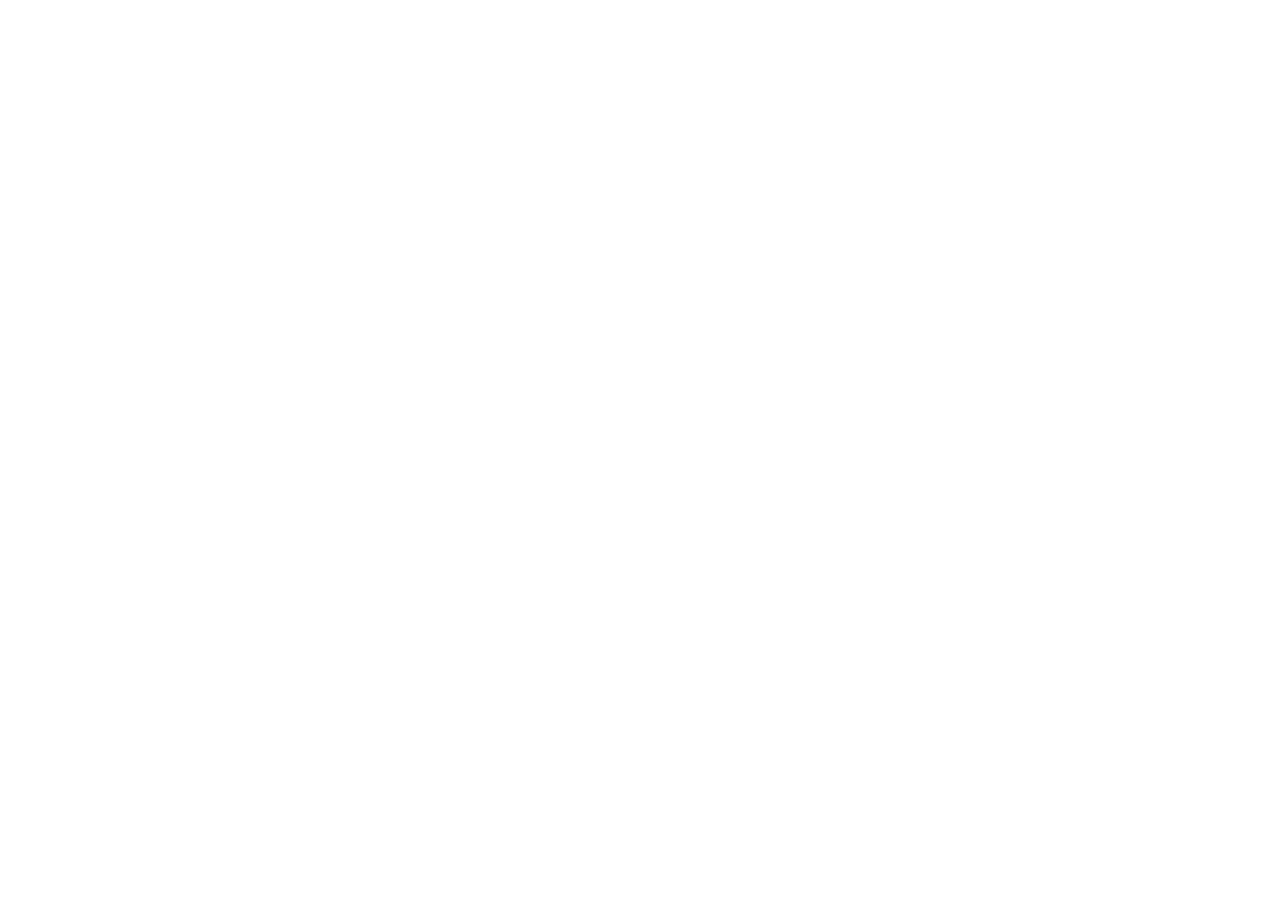
==== root/index.html @ d104498f "1st" ====
<!DOCTYPE html>
<html>

<head>
    <meta charset="UTF-8">
    <title>title</title>
    <link rel="stylesheet" href="//fonts.googleapis.com/css?family=font1|font2|etc" type="text/css">
    <link rel="stylesheet" href="stylesheet.css" type="text/css">
</head>

<body>

</body>

</html>
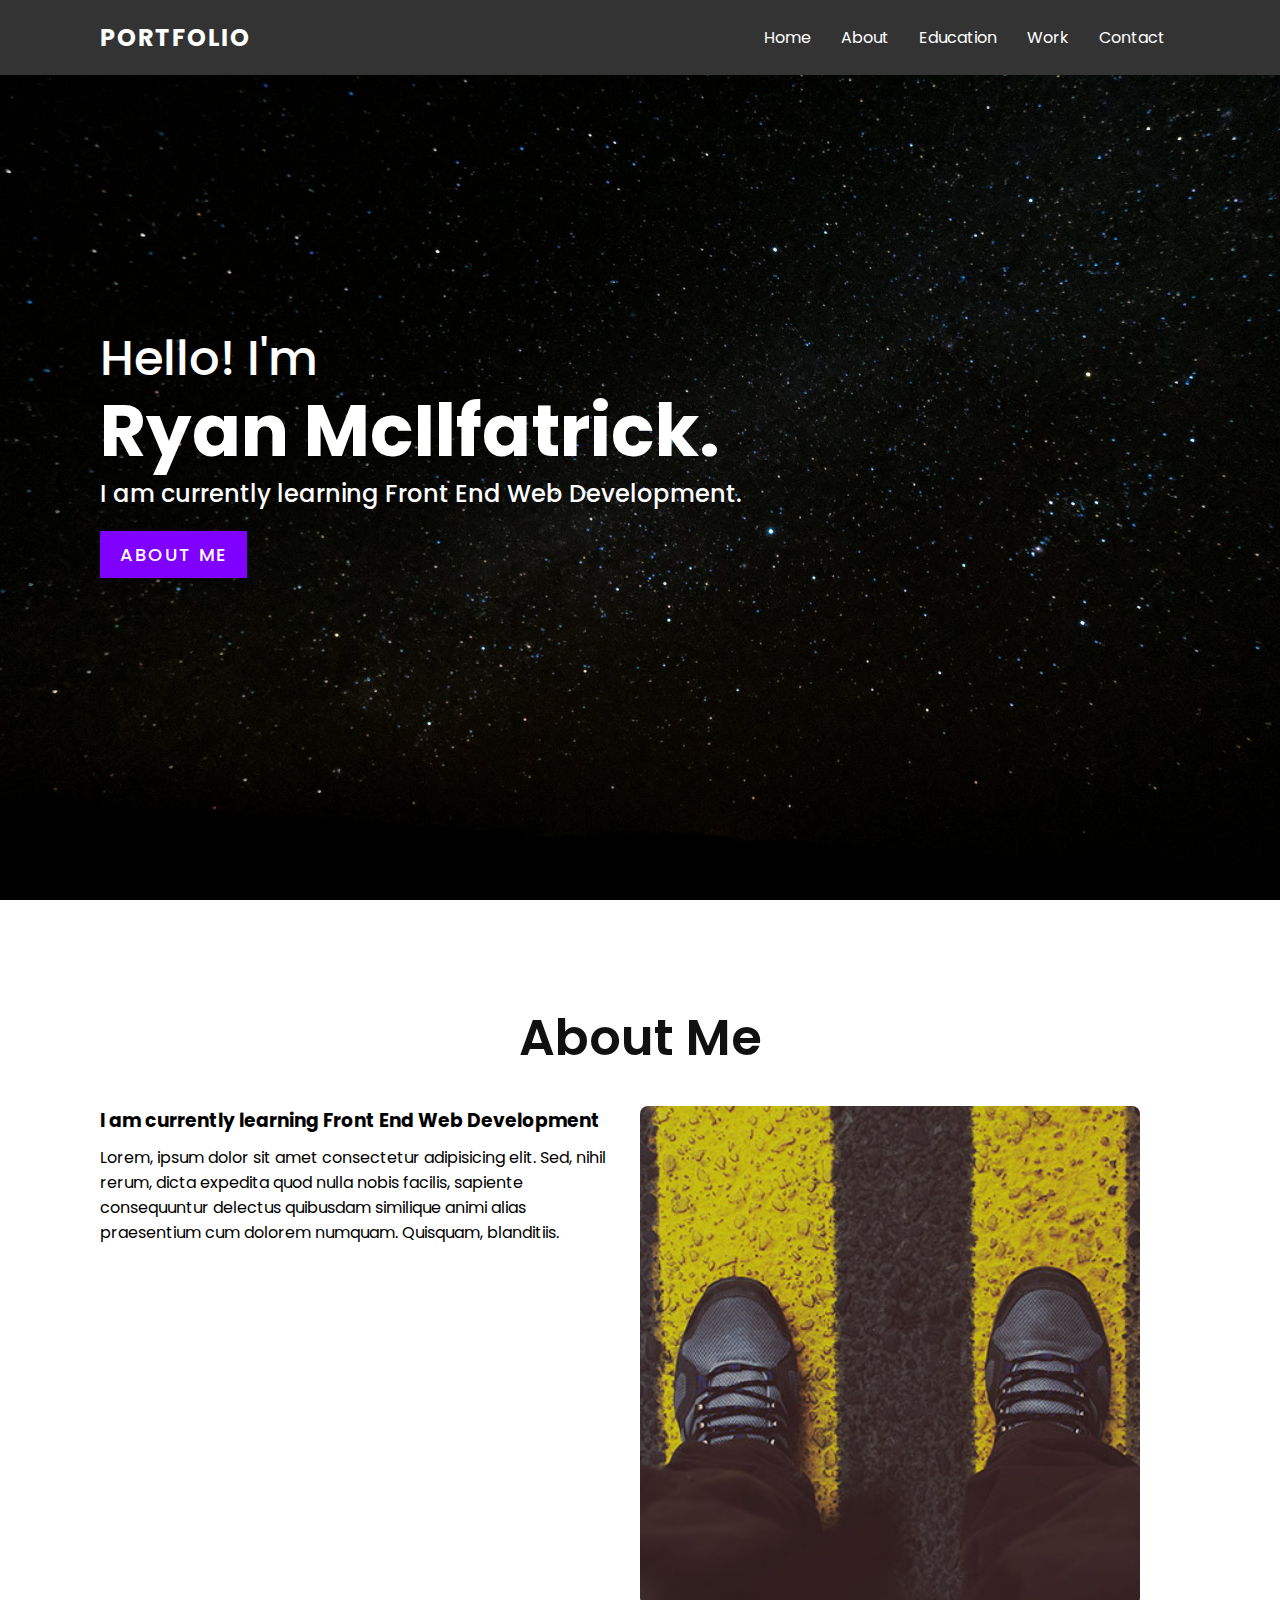
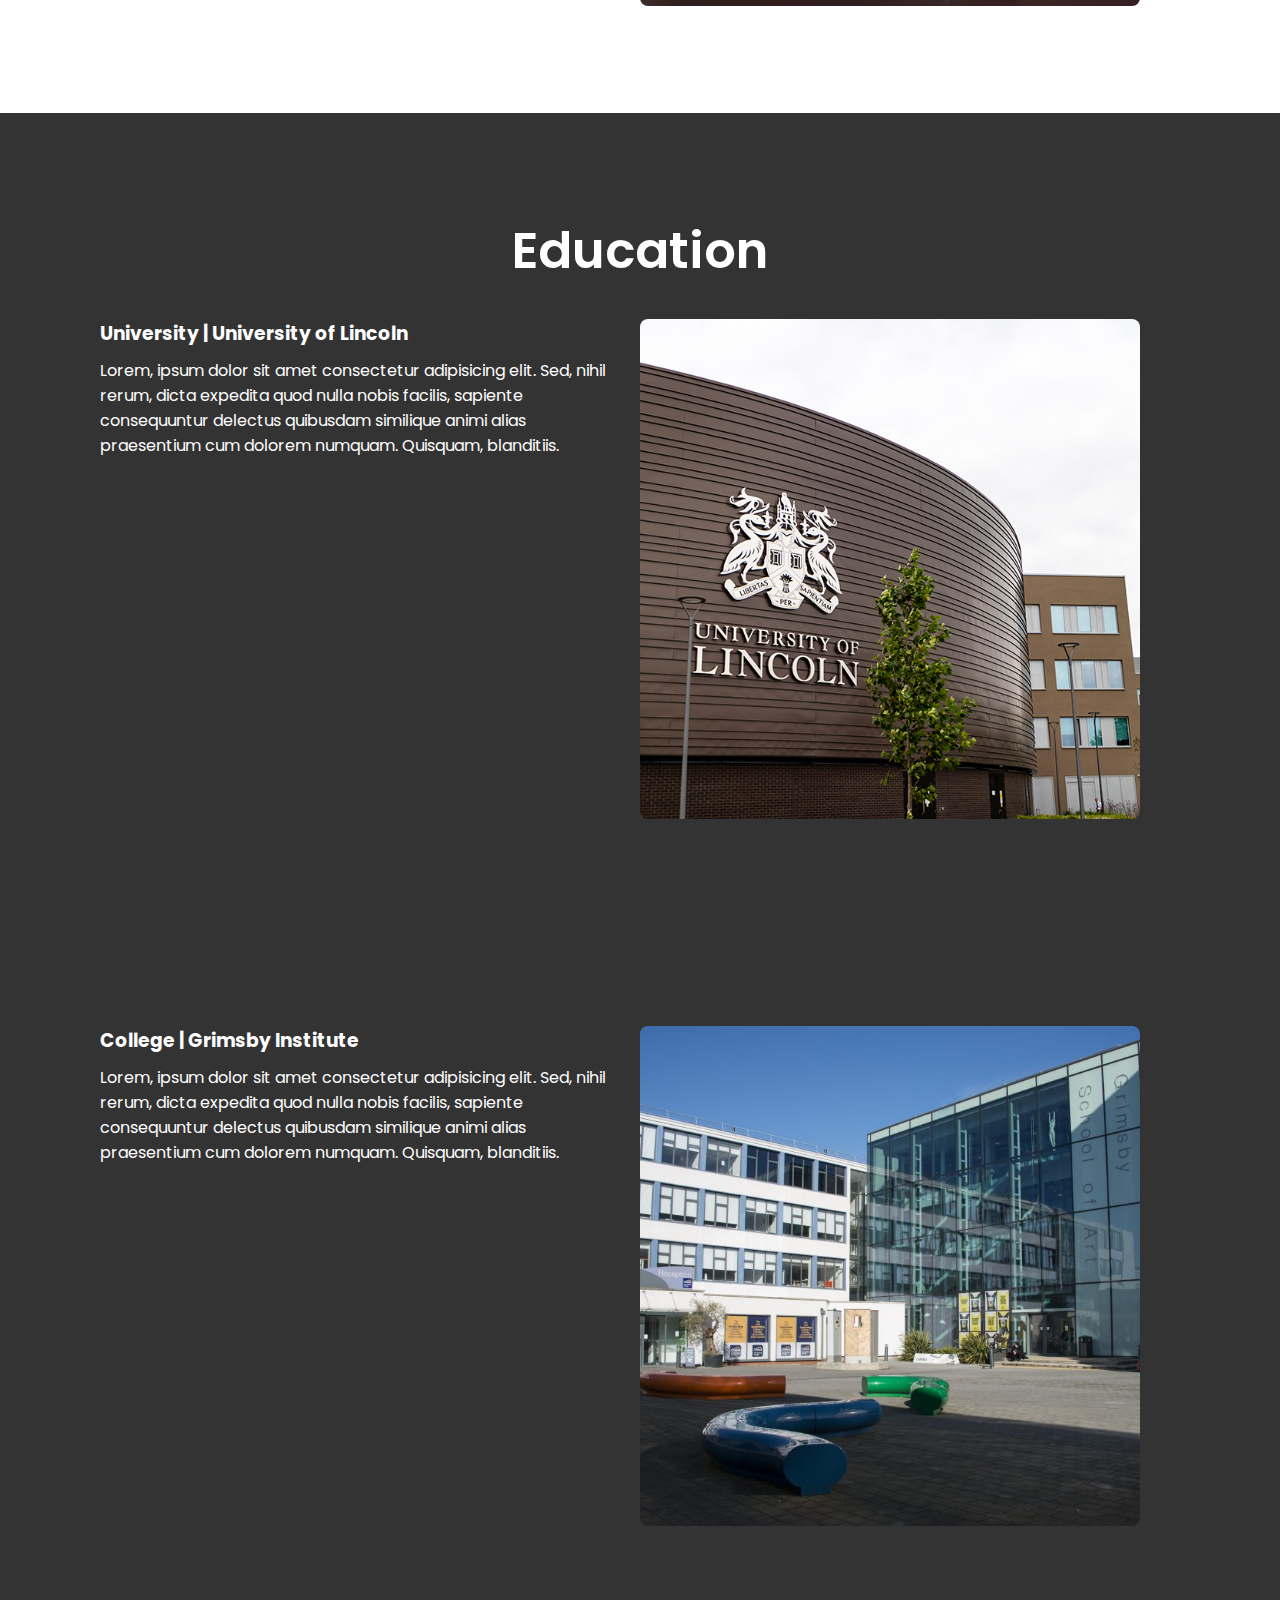
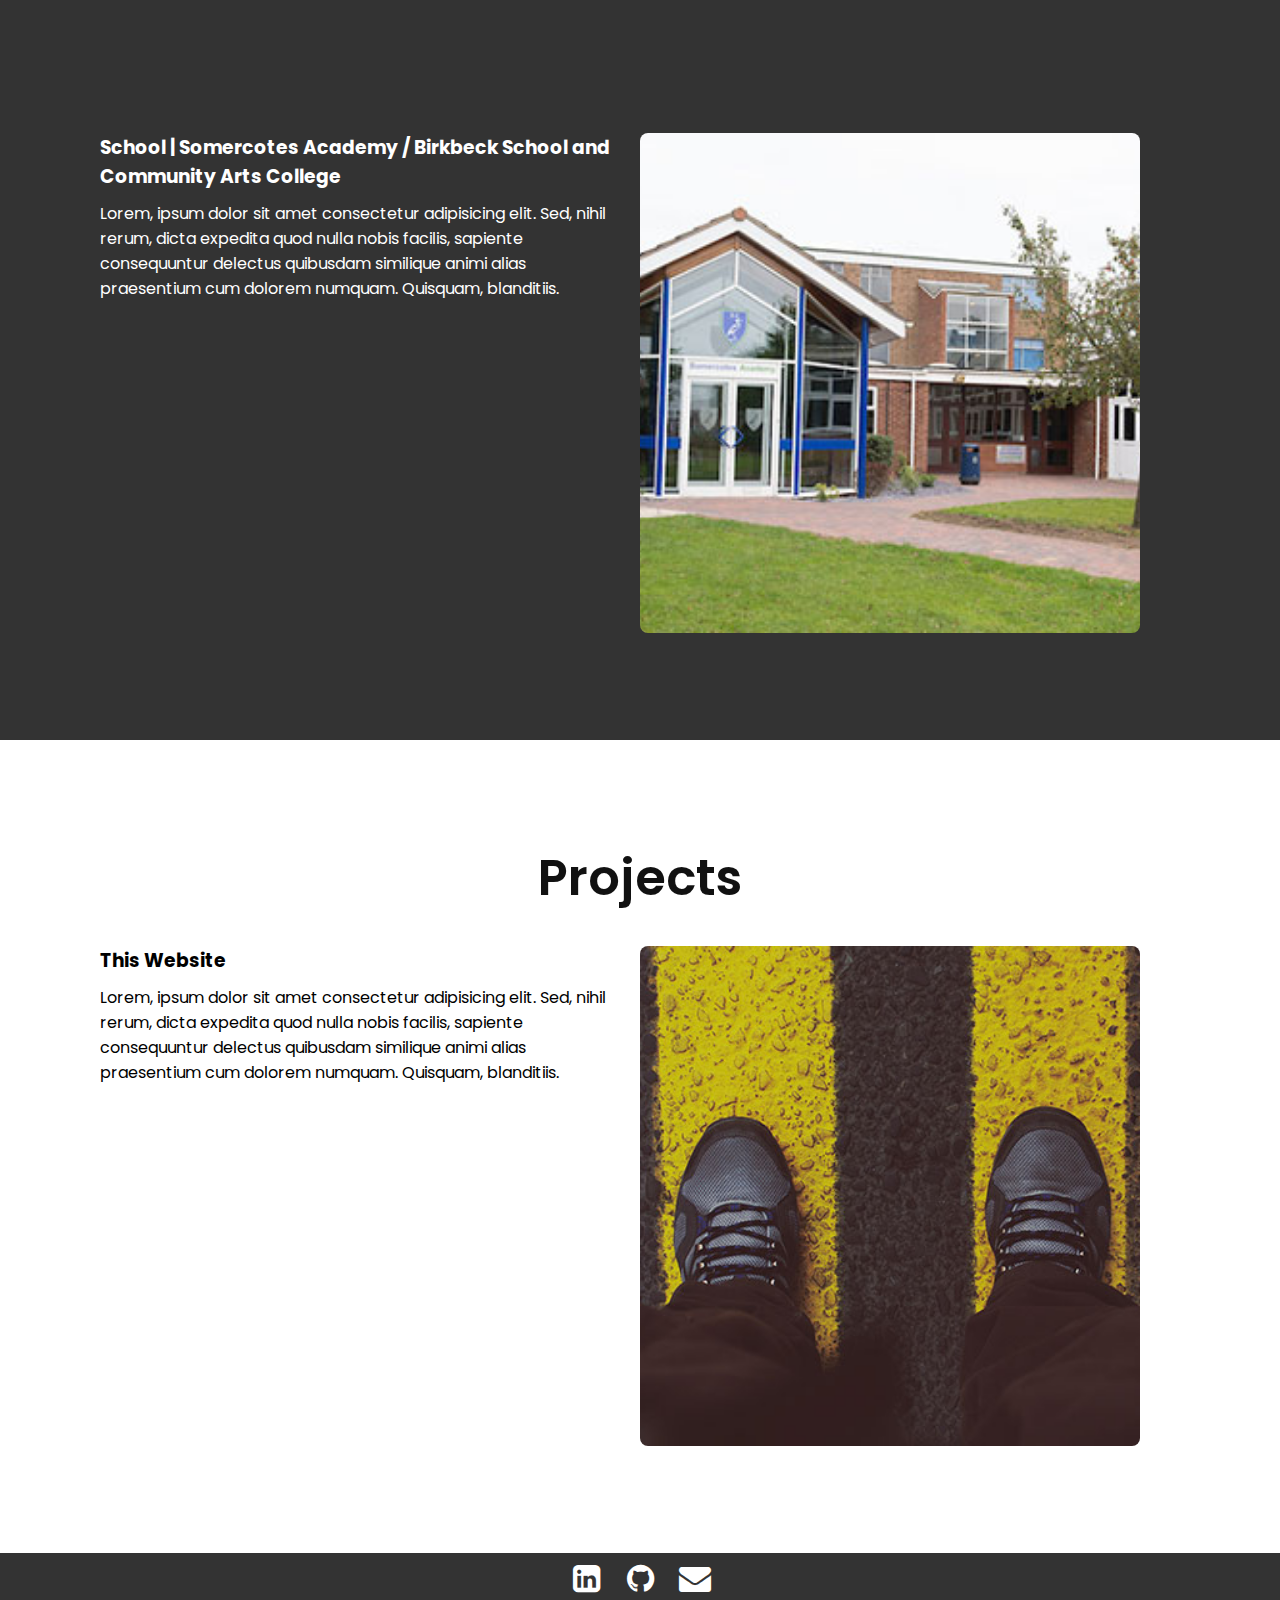
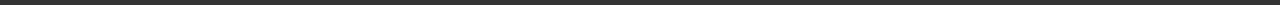
==== commit d6db35e9: "website" ====
--- a/root/index.html
+++ b/root/index.html
@@ -1,15 +1,138 @@
 <!DOCTYPE html>
-<html>
+<html lang="en">
 
 <head>
     <meta charset="UTF-8">
-    <title>title</title>
-    <link rel="stylesheet" href="//fonts.googleapis.com/css?family=font1|font2|etc" type="text/css">
-    <link rel="stylesheet" href="stylesheet.css" type="text/css">
+    <meta http-equiv="X-UA-Compatible" content="IE=edge">
+    <meta name="viewport" content="width=device-width, initial-scale=1.0">
+    <link rel="stylesheet" href="css/style.css">
+    <link rel="stylesheet" href="https://cdnjs.cloudflare.com/ajax/libs/font-awesome/4.7.0/css/font-awesome.min.css">
+    <link rel="apple-touch-icon" sizes="180x180" href="favicon/apple-touch-icon.png">
+    <link rel="icon" type="image/png" sizes="32x32" href="favicon/favicon-32x32.png">
+    <link rel="icon" type="image/png" sizes="16x16" href="favicon/favicon-16x16.png">
+    <link rel="manifest" href="/site.webmanifest">
+
+    <title>Ryan McIlfatrick | Portfolio </title>
 </head>
 
+<header>
+    <a href="#" class="logo"> Portfolio </a>
+    <div class="toggle"></div>
+    <ul class="navigation">
+        <li><a href="#home">Home</a></li>
+        <li><a href="#aboutMe">About</a></li>
+        <li><a href="#education">Education</a></li>
+        <li><a href="#work">Work</a></li>
+        <li><a href="#social">Contact</a></li>
+    </ul>
+</header>
+
 <body>
+    <section class="banner" id="home">
+        <div class="textBox">
+            <h2> Hello! I'm <br><span>Ryan McIlfatrick.</span></h2>
+            <h3>I am currently learning Front End Web Development.</h3>
+            <a href="#aboutMe" class="btn">About Me</a>
+        </div>
 
+    </section>
+
+    <section class="aboutMe" id="aboutMe">
+        <div class="heading">
+            <h2>About Me</h2>
+        </div>
+        <div class="content">
+            <div class="contentBox w50">
+                <h3>I am currently learning Front End Web Development</h3>
+                <p>Lorem, ipsum dolor sit amet consectetur adipisicing elit. Sed, nihil rerum, dicta expedita quod nulla nobis facilis, sapiente consequuntur delectus quibusdam similique animi alias praesentium cum dolorem numquam. Quisquam, blanditiis.</p>
+                <br><br>
+
+            </div>
+            <div class="w50">
+                <img src="images/img1.jpg" class="img">
+            </div>
+        </div>
+    </section>
+
+    <section class="education" id="education">
+        <div class="headingEdu">
+            <h2>Education</h2>
+        </div>
+        <div class="contentEdu">
+            <div class="contentBox w50">
+                <h3>University | University of Lincoln</h3>
+                <p>Lorem, ipsum dolor sit amet consectetur adipisicing elit. Sed, nihil rerum, dicta expedita quod nulla nobis facilis, sapiente consequuntur delectus quibusdam similique animi alias praesentium cum dolorem numquam. Quisquam, blanditiis.</p>
+                <br><br>
+            </div>
+            <div class="w50">
+                <img src="images/uol.jpg" class="img">
+            </div>
+        </div>
+        </div>
+    </section>
+
+    <section class="education">
+        </div>
+        <div class="contentEdu">
+            <div class="contentBox w50">
+                <h3>College | Grimsby Institute</h3>
+                <p>Lorem, ipsum dolor sit amet consectetur adipisicing elit. Sed, nihil rerum, dicta expedita quod nulla nobis facilis, sapiente consequuntur delectus quibusdam similique animi alias praesentium cum dolorem numquam. Quisquam, blanditiis.</p>
+                <br><br>
+            </div>
+            <div class="w50">
+                <img src="images/gi.jpg" class="img">
+            </div>
+        </div>
+        </div>
+    </section>
+
+    <section class="education">
+        </div>
+        <div class="contentEdu">
+            <div class="contentBox w50">
+                <h3>School | Somercotes Academy / Birkbeck School and Community Arts College</h3>
+                <p>Lorem, ipsum dolor sit amet consectetur adipisicing elit. Sed, nihil rerum, dicta expedita quod nulla nobis facilis, sapiente consequuntur delectus quibusdam similique animi alias praesentium cum dolorem numquam. Quisquam, blanditiis.</p>
+                <br><br>
+            </div>
+            <div class="w50">
+                <img src="images/sa.jpg" class="img">
+            </div>
+        </div>
+        </div>
+    </section>
+
+    <section class="workProjects" id="work">
+        <div class="heading">
+            <h2>Projects</h2>
+        </div>
+        <div class="content">
+            <div class="contentBox w50">
+                <h3>This Website</h3>
+                <p>Lorem, ipsum dolor sit amet consectetur adipisicing elit. Sed, nihil rerum, dicta expedita quod nulla nobis facilis, sapiente consequuntur delectus quibusdam similique animi alias praesentium cum dolorem numquam. Quisquam, blanditiis.</p>
+                <br><br>
+
+            </div>
+            <div class="w50">
+                <img src="images/img1.jpg" class="img">
+            </div>
+        </div>
+    </section>
 </body>
+<footer>
+    <nav class="social">
+        <ul>
+            <li>
+                <a href="https://www.linkedin.com/in/ryan-mcilfatrick/" target="_blank" i class="fa fa-linkedin-square fa-2x"></a>
+                <a href="https://github.com/wjryan5" target="_blank" i class="fa fa-github fa-2x"></a>
+                <a href="mailto: ryanwilliamjoe@outlook.com" target="_blank" i class="fa fa-envelope fa-2x"></a>
+            </li>
+
+
+        </ul>
+    </nav>
+</footer>
+
+
+<script src="scripts/main.js"></script>
 
 </html>--- a/root/css/style.css
+++ b/root/css/style.css
@@ -0,0 +1,190 @@
+@import url('https://fonts.googleapis.com/css2?family=Poppins&display=swap');
+* {
+    margin: 0;
+    padding: 0;
+    box-sizing: border-box;
+    font-family: 'Poppins', sans-serif;
+    scroll-behavior: smooth;
+}
+
+section {
+    padding: 100px
+}
+
+
+/*
+@media (max-width: 991px) {
+
+}
+*/
+
+.banner {
+    position: relative;
+    min-height: 100vh;
+    background-image: url(../images/space2.jpeg);
+    background-size: cover;
+    background-position: right;
+    display: flex;
+    justify-content: space-between;
+    align-items: center;
+}
+
+.banner h2 {
+    font-size: 3em;
+    color: #fff;
+    font-weight: 500;
+    line-height: 1.5em;
+}
+
+.banner h2 span {
+    font-size: 1.5em;
+    font-weight: 700;
+}
+
+.banner h3 {
+    font-size: 1.5em;
+    color: #fff;
+    font-weight: 500;
+}
+
+.btn {
+    position: relative;
+    background: #7F00FF;
+    display: inline-block;
+    color: #fff;
+    margin-top: 20px;
+    padding: 10px 20px;
+    font-size: 18px;
+    text-transform: uppercase;
+    letter-spacing: 2px;
+    text-decoration: none;
+    font-weight: 500;
+}
+
+header {
+    position: fixed;
+    top: 0;
+    left: 0;
+    width: 100%;
+    padding: 20px 100px;
+    display: flex;
+    z-index: 1000;
+    justify-content: space-between;
+    align-items: center;
+    transition: 0.5s;
+    background-color: #333;
+}
+
+header .logo {
+    color: #fff;
+    font-size: 24px;
+    text-transform: uppercase;
+    text-decoration: none;
+    font-weight: 700;
+    letter-spacing: 2px;
+}
+
+header ul {
+    display: flex;
+}
+
+header li {
+    list-style: none;
+}
+
+header ul li a {
+    position: relative;
+    display: inline-block;
+    margin: 0 15px;
+    color: #fff;
+    text-decoration: none;
+}
+
+.heading {
+    width: 100%;
+    text-align: center;
+    margin-bottom: 30px;
+    color: #111;
+}
+
+.heading h2 {
+    font-weight: 600;
+    font-size: 50px;
+}
+
+.content {
+    display: flex;
+    justify-content: space-between;
+}
+
+.headingEdu {
+    width: 100%;
+    text-align: center;
+    margin-bottom: 30px;
+    color: #111;
+}
+
+.headingEdu h2 {
+    font-weight: 600;
+    font-size: 50px;
+    color: #fff;
+}
+
+.contentEdu {
+    display: flex;
+    justify-content: space-between;
+    color: #fff;
+}
+
+.contentBox {
+    padding-right: 30px;
+}
+
+.contentBox h3 {
+    font-style: 24px;
+    margin-bottom: 10px;
+}
+
+.w50 {
+    min-width: 50%;
+}
+
+.education {
+    background-color: #333;
+}
+
+.educationImage {
+    max-height: 25%;
+    max-width: 25%;
+}
+
+img {
+    max-width: 100%;
+    width: 500px;
+    height: 500px;
+    object-fit: cover;
+    border-radius: 8px;
+}
+
+.social {
+    width: 100%;
+    background: #333;
+}
+
+.social ul {
+    list-style: none;
+    text-align: center;
+}
+
+.social ul li {
+    display: inline-block;
+}
+
+.fa {
+    padding: 10px;
+    font-size: 30px;
+    width: 50px;
+    text-align: center;
+    text-decoration: none;
+    color: #fff;
+}